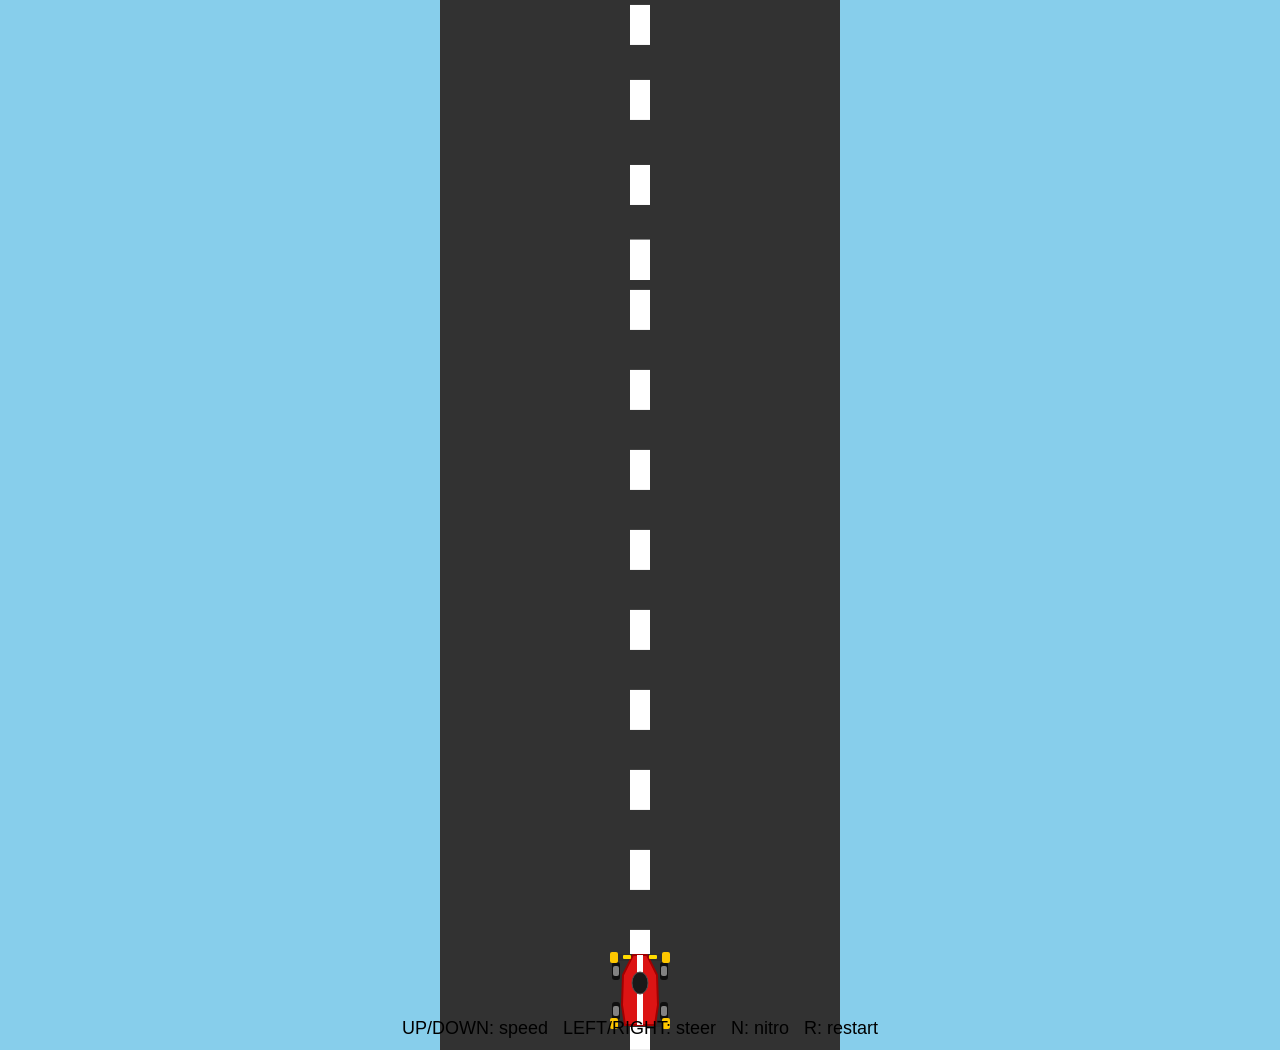
==== novita/car.html @ a58dc71f "feat: add browser port of car racing game (car.html) and update docs Pixel-faithful Canvas 2D port o" ====
<!DOCTYPE html>
<html lang="en">
<head>
<meta charset="UTF-8">
<title>Car Racing — How Far Can You Go?</title>
<style>
  body { margin: 0; background: #111; display: flex; justify-content: center; align-items: center; height: 100vh; }
  canvas { display: block; }
</style>
</head>
<body>
<canvas id="canvas" width="1600" height="1200"></canvas>
<script>
const canvas = document.getElementById('canvas');
const ctx = canvas.getContext('2d');

// Colors
const SKY_BLUE       = '#87CEEB';
const ROAD_GRAY      = '#323232';
const ROAD_LINE      = '#FFFFFF';
const CAR_RED        = '#DC1414';
const CAR_BLUE       = '#1E90FF';
const CAR_GREEN      = '#228B22';
const CAR_YELLOW     = '#FFD700';
const TEXT_COLOR     = '#000000';
const OBSTACLE_COLORS = [CAR_RED, CAR_BLUE, CAR_GREEN, CAR_YELLOW];
const NITRO_GREEN    = '#00DC50';
const NITRO_GLOW     = '#B4FF64';
const OIL_COLOR      = '#0F0A05';
const WHEEL_TIRE     = '#0F0F0F';
const WHEEL_RIM      = '#828282';
const WING_BAR      = '#2D2D2D';
const WING_PLATE    = '#FFC800';

// Layout
const WIDTH  = 1600;
const HEIGHT = 1200;
const FPS    = 60;

const road_width = 400;
const road_x     = (WIDTH - road_width) / 2;
const line_height = 40;
const line_width  = 20;
const line_gap    = 40;

const player_width  = 50;
const player_height = 80;
const player_y      = HEIGHT - player_height - 20;

// Difficulty
const DISTANCE_PER_LEVEL    = 10000;
const BASE_SPEED             = 5;
const BASE_OBSTACLE_FREQ     = 60;
const LEVEL_UP_DISPLAY       = 180;
const BONUS_DISTANCE_PER_KILL = 500;
const NITRO_DURATION         = 300;
const DEPOT_SPAWN_INTERVAL   = 240;
const OIL_SPAWN_INTERVAL     = 180;
const max_speed    = 10;
const acceleration = 0.2;
const deceleration = 0.1;

// ---- Game state ----
let player_x, player_speed, obstacles, score, game_over, speed, lives;
let distance, nitro_available, nitro_active, nitro_timer;
let nitro_depots, depot_spawn_timer, oil_spots, oil_spawn_timer;
let obstacle_timer, difficulty_level, obstacle_frequency, level_up_timer;
let road_lines = [];

function resetGame() {
  player_x          = WIDTH / 2 - player_width / 2;
  player_speed      = 0;
  obstacles         = [];
  score             = 0;
  game_over         = false;
  speed             = BASE_SPEED;
  lives             = 3;
  distance          = 0;
  nitro_available   = false;
  nitro_active      = false;
  nitro_timer       = 0;
  nitro_depots      = [];
  depot_spawn_timer = 0;
  oil_spots         = [];
  oil_spawn_timer   = 0;
  obstacle_timer    = 0;
  difficulty_level  = 0;
  obstacle_frequency = BASE_OBSTACLE_FREQ;
  level_up_timer    = 0;

  road_lines = [];
  for (let i = 0; i < 20; i++) {
    const y = i * (line_height + line_gap);
    road_lines.push({ x: road_x + road_width / 2 - line_width / 2, y, w: line_width, h: line_height });
  }
}

resetGame();

// ---- Input ----
const keys = {};
document.addEventListener('keydown', e => {
  keys[e.key] = true;

  if ((e.key === 'Escape' || e.key === 'q' || e.key === 'Q') && !game_over) {
    // no quit in browser — ignore
  }
  if ((e.key === 'r' || e.key === 'R') && game_over) {
    resetGame();
  }
  if ((e.key === 'n' || e.key === 'N') && !game_over) {
    if (nitro_available && !nitro_active) {
      nitro_active    = true;
      nitro_available = false;
      nitro_timer     = NITRO_DURATION;
    }
  }
  // Prevent arrow keys scrolling the page
  if (['ArrowUp','ArrowDown','ArrowLeft','ArrowRight',' '].includes(e.key)) e.preventDefault();
});
document.addEventListener('keyup', e => { keys[e.key] = false; });

// ---- Draw helpers ----

function roundedRect(x, y, w, h, r, fillColor, strokeColor, lineWidth) {
  ctx.beginPath();
  ctx.moveTo(x + r, y);
  ctx.lineTo(x + w - r, y);
  ctx.quadraticCurveTo(x + w, y, x + w, y + r);
  ctx.lineTo(x + w, y + h - r);
  ctx.quadraticCurveTo(x + w, y + h, x + w - r, y + h);
  ctx.lineTo(x + r, y + h);
  ctx.quadraticCurveTo(x, y + h, x, y + h - r);
  ctx.lineTo(x, y + r);
  ctx.quadraticCurveTo(x, y, x + r, y);
  ctx.closePath();
  if (fillColor) { ctx.fillStyle = fillColor; ctx.fill(); }
  if (strokeColor) { ctx.strokeStyle = strokeColor; ctx.lineWidth = lineWidth || 1; ctx.stroke(); }
}

function drawPlayerCar(x, y, nitro) {
  // Wheels
  const wheels = [[x - 3, y + 12], [x + 45, y + 12], [x - 3, y + 52], [x + 45, y + 52]];
  for (const [wx, wy] of wheels) {
    roundedRect(wx, wy, 8, 18, 3, WHEEL_TIRE);
    roundedRect(wx + 1, wy + 4, 6, 10, 2, WHEEL_RIM);
  }

  // Front wing
  roundedRect(x - 5, y + 4, 60, 7, 2, WING_BAR);
  roundedRect(x - 5, y + 2, 8, 11, 2, WING_PLATE);
  roundedRect(x + 47, y + 2, 8, 11, 2, WING_PLATE);

  // Rear wing
  roundedRect(x - 5, y + 70, 60, 7, 2, WING_BAR);
  roundedRect(x - 5, y + 68, 8, 11, 2, WING_PLATE);
  roundedRect(x + 47, y + 68, 8, 11, 2, WING_PLATE);

  // Main body polygon
  const body_color   = nitro ? NITRO_GLOW : CAR_RED;
  const body_outline = nitro ? '#78C83C'  : '#A00000';
  const body_points  = [
    [x + 18, y +  5],
    [x + 32, y +  5],
    [x + 42, y + 25],
    [x + 43, y + 55],
    [x + 40, y + 75],
    [x + 10, y + 75],
    [x +  7, y + 55],
    [x +  8, y + 25],
  ];
  ctx.beginPath();
  ctx.moveTo(body_points[0][0], body_points[0][1]);
  for (let i = 1; i < body_points.length; i++) ctx.lineTo(body_points[i][0], body_points[i][1]);
  ctx.closePath();
  ctx.fillStyle = body_color; ctx.fill();
  ctx.strokeStyle = body_outline; ctx.lineWidth = 2; ctx.stroke();

  // Racing stripe
  ctx.fillStyle = '#FFFFFF';
  ctx.fillRect(x + 22, y + 5, 6, 70);

  // Cockpit
  ctx.beginPath();
  ctx.ellipse(x + 25, y + 33, 8, 11, 0, 0, Math.PI * 2);
  ctx.fillStyle = '#191919'; ctx.fill();
  ctx.strokeStyle = '#505050'; ctx.lineWidth = 1; ctx.stroke();

  // Headlights
  roundedRect(x +  8, y + 5, 8, 4, 1, '#FFDC00');
  roundedRect(x + 34, y + 5, 8, 4, 1, '#FFDC00');

  // Nitro flames
  if (nitro) {
    ctx.beginPath(); ctx.arc(x + 19, y + 82, 5, 0, Math.PI * 2);
    ctx.fillStyle = '#FF9600'; ctx.fill();
    ctx.beginPath(); ctx.arc(x + 19, y + 82, 3, 0, Math.PI * 2);
    ctx.fillStyle = '#FFE600'; ctx.fill();
    ctx.beginPath(); ctx.arc(x + 31, y + 82, 5, 0, Math.PI * 2);
    ctx.fillStyle = '#FF9600'; ctx.fill();
    ctx.beginPath(); ctx.arc(x + 31, y + 82, 3, 0, Math.PI * 2);
    ctx.fillStyle = '#FFE600'; ctx.fill();
  }
}

function drawObstacleCar(x, y, color) {
  roundedRect(x, y, player_width, player_height, 10, color, '#000000', 3);
  // Windows
  roundedRect(x + 5, y + 5, player_width - 10, 20, 5, '#ADD8E6');
  roundedRect(x + 5, y + player_height - 25, player_width - 10, 20, 5, '#ADD8E6');
  // Taillights
  roundedRect(x + 5, y + 5, 10, 5, 2, '#FF0000');
  roundedRect(x + player_width - 15, y + 5, 10, 5, 2, '#FF0000');
}

function drawNitroDepot(x, y) {
  roundedRect(x, y, 40, 35, 5, NITRO_GREEN, '#009632', 2);
  // Lightning bolt polygon
  ctx.beginPath();
  ctx.moveTo(x + 22, y +  4);
  ctx.lineTo(x + 14, y + 18);
  ctx.lineTo(x + 20, y + 18);
  ctx.lineTo(x + 18, y + 31);
  ctx.lineTo(x + 26, y + 17);
  ctx.lineTo(x + 20, y + 17);
  ctx.closePath();
  ctx.fillStyle = '#FFE600'; ctx.fill();
}

function drawOilSpot(x, y) {
  ctx.beginPath();
  ctx.ellipse(x + 30, y + 11, 30, 11, 0, 0, Math.PI * 2);
  ctx.fillStyle = OIL_COLOR; ctx.fill();
  ctx.beginPath();
  ctx.ellipse(x + 23, y + 9, 15, 5, 0, 0, Math.PI * 2);
  ctx.fillStyle = '#28190A'; ctx.fill();
}

// ---- Helpers ----
function pickSpawnX(width, margin = 10, attempts = 8) {
  const blocked = obstacles.map(o => o[0])
    .concat(nitro_depots.map(d => d[0]))
    .concat(oil_spots.map(o => o[0]));
  for (let i = 0; i < attempts; i++) {
    const x = road_x + Math.floor(Math.random() * (road_width - width));
    if (blocked.every(bx => Math.abs(x - bx) > width + margin)) return x;
  }
  return road_x + Math.floor(Math.random() * (road_width - width));
}

function text(str, x, y, color = TEXT_COLOR, size = 22, align = 'left') {
  ctx.font = `${size}px sans-serif`;
  ctx.fillStyle = color;
  ctx.textAlign = align;
  ctx.fillText(str, x, y);
}

function textWidth(str, size = 22) {
  ctx.font = `${size}px sans-serif`;
  return ctx.measureText(str).width;
}

// ---- Main loop ----
let lastTime = 0;

function loop(ts) {
  const dt = Math.min((ts - lastTime) / (1000 / FPS), 3); // cap to prevent spiral
  lastTime = ts;

  const speed_mult = nitro_active ? 2 : 1;

  if (!game_over) {
    // Player controls
    if (keys['ArrowUp'])   player_speed = Math.min(player_speed + acceleration * dt, max_speed);
    else if (keys['ArrowDown']) player_speed = Math.max(player_speed - acceleration * dt, 0);
    else player_speed = Math.max(player_speed - deceleration * dt, 0);

    if (keys['ArrowLeft']  && player_x > road_x)                         player_x -= 5 * dt;
    if (keys['ArrowRight'] && player_x < road_x + road_width - player_width) player_x += 5 * dt;

    distance += (speed + player_speed) * speed_mult * 0.5 * dt;

    // Nitro countdown
    if (nitro_active) {
      nitro_timer -= dt;
      if (nitro_timer <= 0) nitro_active = false;
    }

    // Obstacles
    obstacle_timer += dt;
    if (obstacle_timer >= obstacle_frequency) {
      obstacle_timer = 0;
      obstacles.push([pickSpawnX(player_width), -player_height, OBSTACLE_COLORS[Math.floor(Math.random() * 4)]]);
    }
    for (let i = obstacles.length - 1; i >= 0; i--) {
      obstacles[i][1] += (speed + player_speed) * speed_mult * dt;
      if (obstacles[i][1] > HEIGHT) { obstacles.splice(i, 1); score += 1; }
    }

    // Nitro depots
    depot_spawn_timer += dt;
    if (depot_spawn_timer >= DEPOT_SPAWN_INTERVAL) {
      depot_spawn_timer = 0;
      nitro_depots.push([pickSpawnX(40), -40]);
    }
    for (let i = nitro_depots.length - 1; i >= 0; i--) {
      nitro_depots[i][1] += (speed + player_speed) * speed_mult * dt;
      if (nitro_depots[i][1] > HEIGHT) nitro_depots.splice(i, 1);
    }

    // Oil spots
    oil_spawn_timer += dt;
    if (oil_spawn_timer >= OIL_SPAWN_INTERVAL) {
      oil_spawn_timer = 0;
      oil_spots.push([pickSpawnX(60), -25]);
    }
    for (let i = oil_spots.length - 1; i >= 0; i--) {
      oil_spots[i][1] += (speed + player_speed) * speed_mult * dt;
      if (oil_spots[i][1] > HEIGHT) oil_spots.splice(i, 1);
    }

    // Road lines
    for (const line of road_lines) {
      line.y += (speed + player_speed) * speed_mult * dt;
      if (line.y > HEIGHT) line.y = -line_height;
    }

    // Difficulty scaling
    const new_level = Math.floor(distance / DISTANCE_PER_LEVEL);
    if (new_level > difficulty_level) {
      difficulty_level = new_level;
      speed = BASE_SPEED + difficulty_level;
      obstacle_frequency = Math.max(20, BASE_OBSTACLE_FREQ - difficulty_level * 5);
      level_up_timer = LEVEL_UP_DISPLAY;
    }
    if (level_up_timer > 0) level_up_timer -= dt;

    // Collision — player rect
    const px = player_x, py = player_y, pw = player_width, ph = player_height;

    for (let i = obstacles.length - 1; i >= 0; i--) {
      const [ox, oy] = obstacles[i];
      if (px < ox + pw && px + pw > ox && py < oy + ph && py + ph > oy) {
        obstacles.splice(i, 1);
        if (nitro_active) {
          distance += BONUS_DISTANCE_PER_KILL;
        } else {
          lives--;
          if (lives <= 0) game_over = true;
        }
      }
    }
    for (let i = nitro_depots.length - 1; i >= 0; i--) {
      const [dx, dy] = nitro_depots[i];
      if (px < dx + 40 && px + pw > dx && py < dy + 35 && py + ph > dy) {
        nitro_depots.splice(i, 1);
        nitro_available = true;
      }
    }
    for (let i = oil_spots.length - 1; i >= 0; i--) {
      const [ox, oy] = oil_spots[i];
      if (px < ox + 60 && px + pw > ox && py < oy + 22 && py + ph > oy) {
        oil_spots.splice(i, 1);
        player_x = road_x + Math.floor(Math.random() * (road_width - player_width));
      }
    }
  }

  // ---- Render ----
  ctx.fillStyle = SKY_BLUE;
  ctx.fillRect(0, 0, WIDTH, HEIGHT);

  // Road
  ctx.fillStyle = ROAD_GRAY;
  ctx.fillRect(road_x, 0, road_width, HEIGHT);

  // Oil spots
  for (const [ox, oy] of oil_spots) drawOilSpot(ox, oy);

  // Nitro depots
  for (const [dx, dy] of nitro_depots) drawNitroDepot(dx, dy);

  // Road lines
  ctx.fillStyle = ROAD_LINE;
  for (const line of road_lines) ctx.fillRect(line.x, line.y, line.w, line.h);

  // Cars
  drawPlayerCar(player_x, player_y, nitro_active);
  for (const [ox, oy, oc] of obstacles) drawObstacleCar(ox, oy, oc);

  // HUD — left
  text(`Score: ${score}`,                       20, 38);
  text(`Dist:  ${(distance/1000).toFixed(2)} km`, 20, 68);
  const next_km = ((difficulty_level + 1) * DISTANCE_PER_LEVEL / 1000).toFixed(0);
  text(`Level: ${difficulty_level}  (next ${next_km} km)`, 20, 98);
  if (nitro_active) {
    text(`NITRO! ${Math.ceil(nitro_timer / 60)}s`, 20, 128, '#FFC800');
  } else if (nitro_available) {
    text('NITRO READY [N]', 20, 128, NITRO_GREEN);
  }

  // Level-up banner
  if (level_up_timer > 0) {
    const alpha = Math.min(1, level_up_timer / 64);
    ctx.save();
    ctx.globalAlpha = alpha;
    const banner = `LEVEL ${difficulty_level}!`;
    const bw = textWidth(banner, 64);
    text(banner, WIDTH / 2 - bw / 2, HEIGHT / 2 - 30, '#FFDC00', 64, 'left');
    ctx.restore();
  }

  // HUD — centre (speed)
  const speed_str = `Speed: ${Math.floor(player_speed * 10)}`;
  text(speed_str, WIDTH / 2, 38, TEXT_COLOR, 22, 'center');

  // HUD — right (lives)
  text(`Lives: ${lives}`, WIDTH - 20, 38, TEXT_COLOR, 22, 'right');

  // Controls hint
  text('UP/DOWN: speed   LEFT/RIGHT: steer   N: nitro   R: restart',
       WIDTH / 2, HEIGHT - 16, TEXT_COLOR, 18, 'center');

  // Game over overlay
  if (game_over) {
    ctx.fillStyle = 'rgba(0,0,0,0.45)';
    ctx.fillRect(0, 0, WIDTH, HEIGHT);
    text('GAME OVER!', WIDTH / 2, HEIGHT / 2 - 60, TEXT_COLOR, 64, 'center');
    text(`Distance: ${(distance/1000).toFixed(2)} km`, WIDTH / 2, HEIGHT / 2 + 20, '#B40000', 28, 'center');
    text('Press R to restart', WIDTH / 2, HEIGHT / 2 + 70, TEXT_COLOR, 28, 'center');
  }

  requestAnimationFrame(loop);
}

requestAnimationFrame(ts => { lastTime = ts; requestAnimationFrame(loop); });
</script>
</body>
</html>
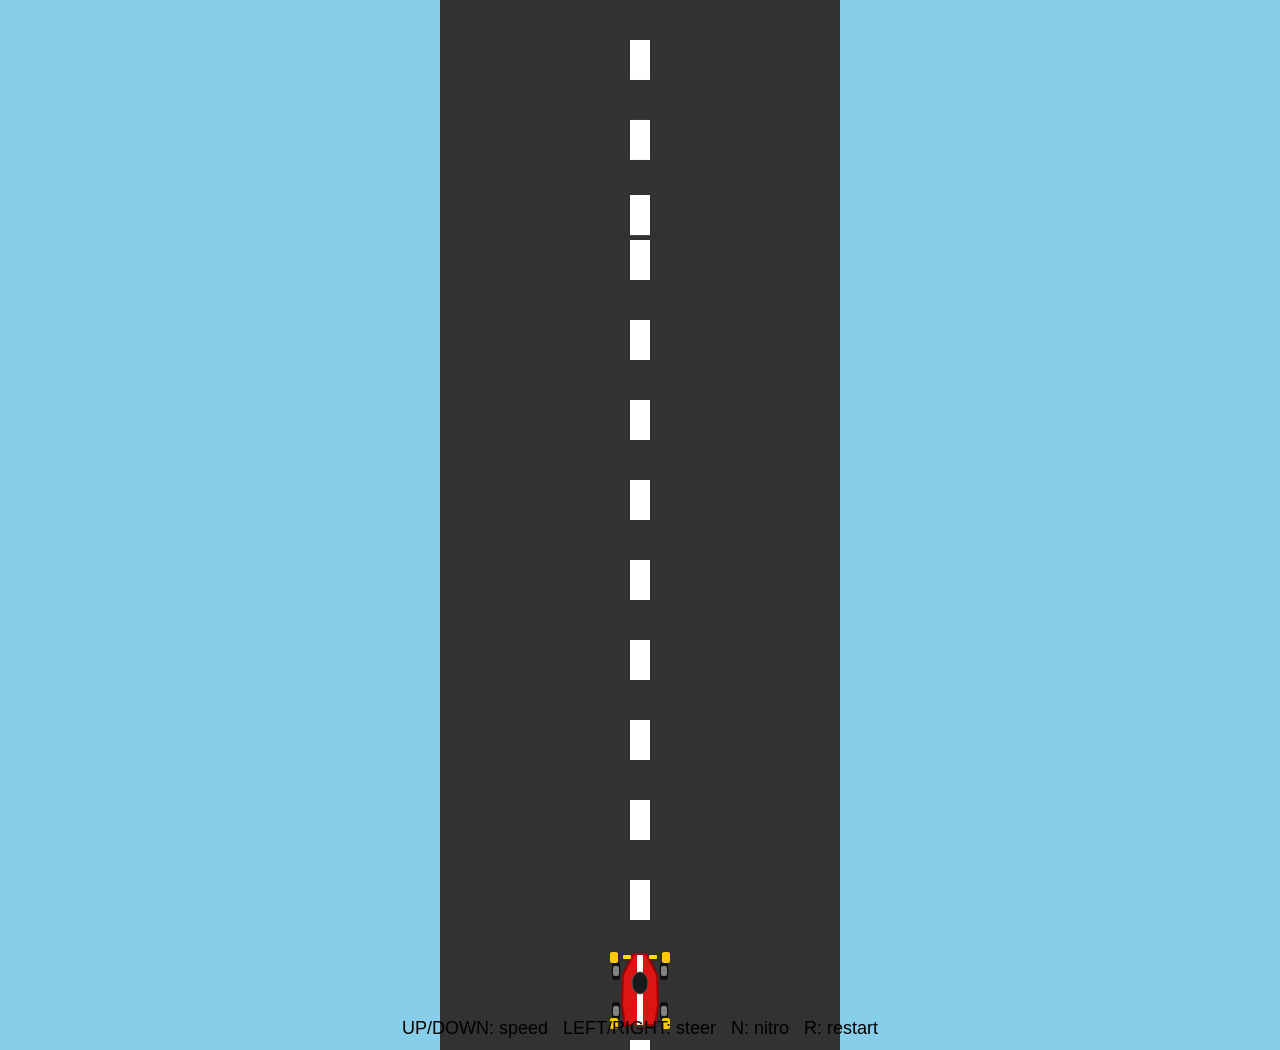
==== commit a846668a: "feat: accumulate multiple nitro packs and show count in HUD Players can now collect and stack nitro " ====
--- a/novita/car.html
+++ b/novita/car.html
@@ -76,7 +76,7 @@
   speed             = BASE_SPEED;
   lives             = 3;
   distance          = 0;
-  nitro_available   = false;
+  nitro_available   = 0;
   nitro_active      = false;
   nitro_timer       = 0;
   nitro_depots      = [];
@@ -109,9 +109,9 @@
     resetGame();
   }
   if ((e.key === 'n' || e.key === 'N') && !game_over) {
-    if (nitro_available && !nitro_active) {
+    if (nitro_available > 0 && !nitro_active) {
       nitro_active    = true;
-      nitro_available = false;
+      nitro_available -= 1;
       nitro_timer     = NITRO_DURATION;
     }
   }
@@ -354,7 +354,7 @@
       const [dx, dy] = nitro_depots[i];
       if (px < dx + 40 && px + pw > dx && py < dy + 35 && py + ph > dy) {
         nitro_depots.splice(i, 1);
-        nitro_available = true;
+        nitro_available += 1;
       }
     }
     for (let i = oil_spots.length - 1; i >= 0; i--) {
@@ -394,9 +394,9 @@
   const next_km = ((difficulty_level + 1) * DISTANCE_PER_LEVEL / 1000).toFixed(0);
   text(`Level: ${difficulty_level}  (next ${next_km} km)`, 20, 98);
   if (nitro_active) {
-    text(`NITRO! ${Math.ceil(nitro_timer / 60)}s`, 20, 128, '#FFC800');
-  } else if (nitro_available) {
-    text('NITRO READY [N]', 20, 128, NITRO_GREEN);
+    text(`NITRO! ${Math.ceil(nitro_timer / 60)}s  (x${nitro_available} queued)`, 20, 128, '#FFC800');
+  } else if (nitro_available > 0) {
+    text(`NITRO x${nitro_available} READY [N]`, 20, 128, NITRO_GREEN);
   }
 
   // Level-up banner
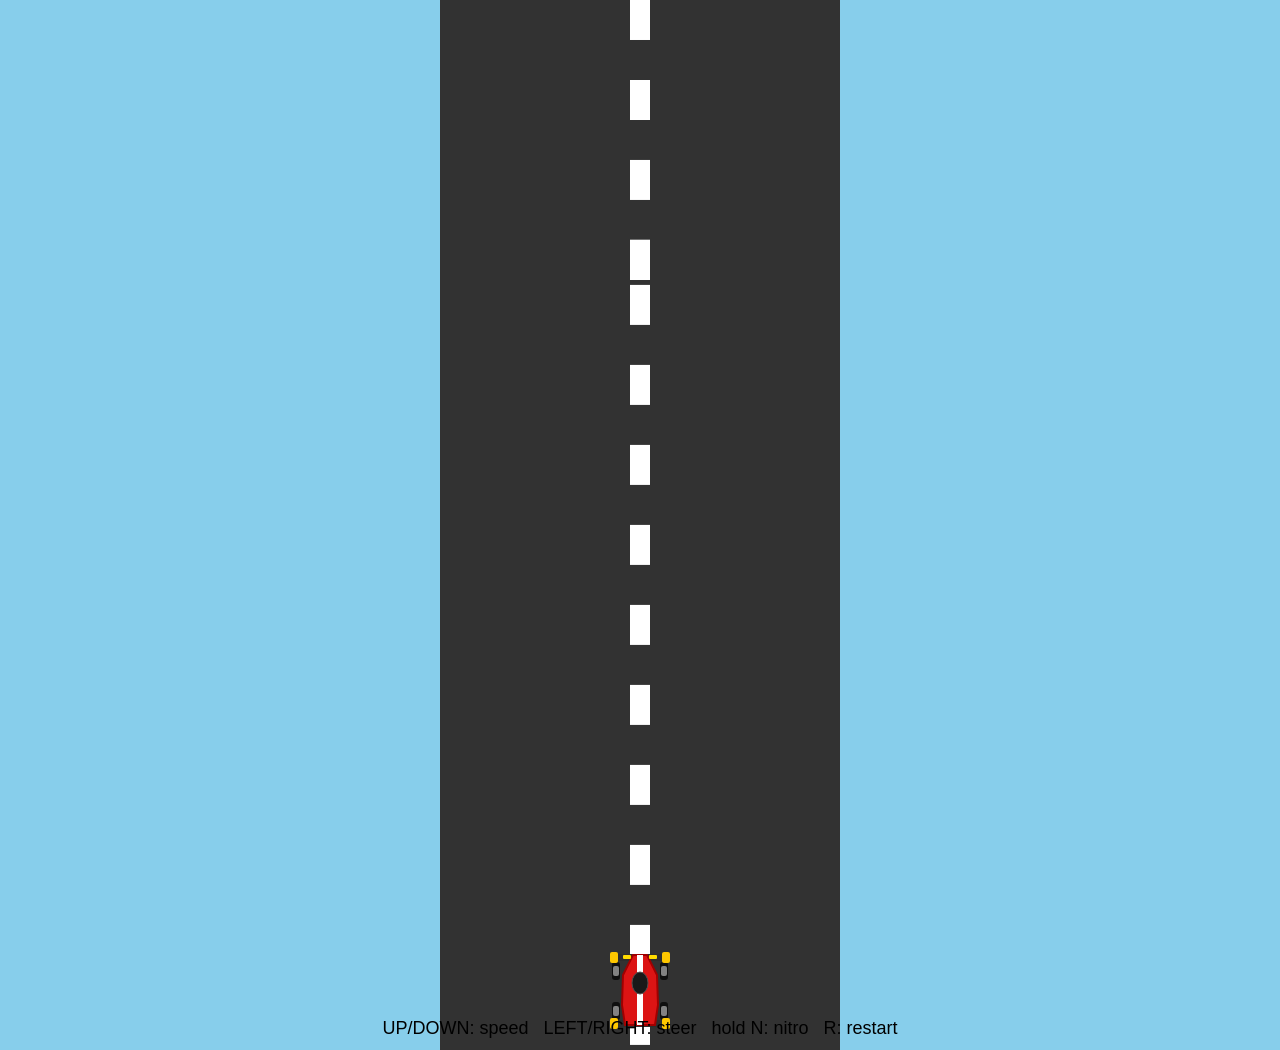
==== commit 9b633cde: "feat: hold-N nitro chaining and Mad Orange President in car game - Hold N to burn nitro packs contin" ====
--- a/novita/car.html
+++ b/novita/car.html
@@ -60,12 +60,24 @@
 const acceleration = 0.2;
 const deceleration = 0.1;
 
+// President
+const PRESIDENT_WIDTH            = 260;
+const PRESIDENT_HEIGHT           = 110;
+const PRESIDENT_SPEED            = 13;        // px per dt — fast!
+const PRESIDENT_SPAWN_INTERVAL   = 1200;      // ~20 s before first/next
+const PRESIDENT_WARNING_DURATION = 50;        // ~0.83 s at 60 fps
+
 // ---- Game state ----
 let player_x, player_speed, obstacles, score, game_over, speed, lives;
 let distance, nitro_available, nitro_active, nitro_timer;
 let nitro_depots, depot_spawn_timer, oil_spots, oil_spawn_timer;
 let obstacle_timer, difficulty_level, obstacle_frequency, level_up_timer;
 let road_lines = [];
+
+// President state
+let president;            // null or { x, y }
+let president_warning;    // countdown frames — >0 means warning is showing
+let president_spawn_timer;
 
 function resetGame() {
   player_x          = WIDTH / 2 - player_width / 2;
@@ -88,6 +100,10 @@
   obstacle_frequency = BASE_OBSTACLE_FREQ;
   level_up_timer    = 0;
 
+  president          = null;
+  president_warning  = 0;
+  president_spawn_timer = 0; // first president at PRESIDENT_SPAWN_INTERVAL
+
   road_lines = [];
   for (let i = 0; i < 20; i++) {
     const y = i * (line_height + line_gap);
@@ -101,20 +117,7 @@
 const keys = {};
 document.addEventListener('keydown', e => {
   keys[e.key] = true;
-
-  if ((e.key === 'Escape' || e.key === 'q' || e.key === 'Q') && !game_over) {
-    // no quit in browser — ignore
-  }
-  if ((e.key === 'r' || e.key === 'R') && game_over) {
-    resetGame();
-  }
-  if ((e.key === 'n' || e.key === 'N') && !game_over) {
-    if (nitro_available > 0 && !nitro_active) {
-      nitro_active    = true;
-      nitro_available -= 1;
-      nitro_timer     = NITRO_DURATION;
-    }
-  }
+  if ((e.key === 'r' || e.key === 'R') && game_over) resetGame();
   // Prevent arrow keys scrolling the page
   if (['ArrowUp','ArrowDown','ArrowLeft','ArrowRight',' '].includes(e.key)) e.preventDefault();
 });
@@ -236,6 +239,62 @@
   ctx.fillStyle = '#28190A'; ctx.fill();
 }
 
+function drawPresidentCar(x, y) {
+  const w = PRESIDENT_WIDTH;
+  const h = PRESIDENT_HEIGHT;
+
+  // Massive orange body
+  roundedRect(x, y, w, h, 14, '#FF6400', '#BB3A00', 5);
+
+  // Angry windshield (facing player — headlights at bottom of the car since oncoming)
+  roundedRect(x + 30, y + h - 45, w - 60, 32, 6, '#6ECEFF', '#3A88BB', 2);
+
+  // Angry eyebrow slashes across the windshield
+  ctx.strokeStyle = '#000000'; ctx.lineWidth = 5;
+  ctx.beginPath(); ctx.moveTo(x + 35, y + h - 44); ctx.lineTo(x + w/2 - 10, y + h - 36); ctx.stroke();
+  ctx.beginPath(); ctx.moveTo(x + w - 35, y + h - 44); ctx.lineTo(x + w/2 + 10, y + h - 36); ctx.stroke();
+
+  // Headlights (bottom = front since oncoming)
+  roundedRect(x + 12, y + h - 16, 40, 10, 3, '#FFEE44', '#CC9900', 1);
+  roundedRect(x + w - 52, y + h - 16, 40, 10, 3, '#FFEE44', '#CC9900', 1);
+
+  // Taillights (top = rear)
+  roundedRect(x + 12, y + 6, 40, 10, 3, '#FF2222', '#AA0000', 1);
+  roundedRect(x + w - 52, y + 6, 40, 10, 3, '#FF2222', '#AA0000', 1);
+
+  // Stars & stripes accent on the hood (top area)
+  for (let s = 0; s < 5; s++) {
+    ctx.fillStyle = (s % 2 === 0) ? '#CC2200' : '#FFFFFF';
+    ctx.fillRect(x + 30 + s * 14, y + 20, 14, 10);
+  }
+  // A few white stars on a blue patch
+  roundedRect(x + 30, y + 20, 28, 10, 0, '#003399');
+  ctx.fillStyle = '#FFFFFF'; ctx.font = 'bold 10px sans-serif'; ctx.textAlign = 'center';
+  ctx.fillText('★ ★ ★', x + 44, y + 30);
+
+  // Wheels (wide car, 6 wheels for drama)
+  const wheelPositions = [
+    [x - 8, y + 15], [x + w, y + 15],
+    [x - 8, y + 45], [x + w, y + 45],
+    [x - 8, y + 75], [x + w, y + 75],
+  ];
+  for (const [wx, wy] of wheelPositions) {
+    roundedRect(wx, wy, 10, 22, 3, WHEEL_TIRE);
+    roundedRect(wx + 1, wy + 4, 8, 14, 2, '#555555');
+  }
+
+  // "MAD ORANGE PRESIDENT" lettering
+  ctx.save();
+  ctx.font = 'bold 18px sans-serif';
+  ctx.fillStyle = '#FFFFFF';
+  ctx.strokeStyle = '#000000';
+  ctx.lineWidth = 3;
+  ctx.textAlign = 'center';
+  ctx.strokeText('MAD ORANGE PRESIDENT', x + w / 2, y + h / 2 + 6);
+  ctx.fillText('MAD ORANGE PRESIDENT', x + w / 2, y + h / 2 + 6);
+  ctx.restore();
+}
+
 // ---- Helpers ----
 function pickSpawnX(width, margin = 10, attempts = 8) {
   const blocked = obstacles.map(o => o[0])
@@ -275,8 +334,15 @@
     else if (keys['ArrowDown']) player_speed = Math.max(player_speed - acceleration * dt, 0);
     else player_speed = Math.max(player_speed - deceleration * dt, 0);
 
-    if (keys['ArrowLeft']  && player_x > road_x)                         player_x -= 5 * dt;
+    if (keys['ArrowLeft']  && player_x > road_x)                             player_x -= 5 * dt;
     if (keys['ArrowRight'] && player_x < road_x + road_width - player_width) player_x += 5 * dt;
+
+    // Nitro — hold N to keep consuming packs continuously
+    if ((keys['n'] || keys['N']) && nitro_available > 0 && !nitro_active) {
+      nitro_active    = true;
+      nitro_available -= 1;
+      nitro_timer     = NITRO_DURATION;
+    }
 
     distance += (speed + player_speed) * speed_mult * 0.5 * dt;
 
@@ -335,7 +401,42 @@
     }
     if (level_up_timer > 0) level_up_timer -= dt;
 
-    // Collision — player rect
+    // ---- President spawn logic ----
+    if (!president && president_warning <= 0) {
+      president_spawn_timer += dt;
+      if (president_spawn_timer >= PRESIDENT_SPAWN_INTERVAL) {
+        president_spawn_timer = 0;
+        president_warning = PRESIDENT_WARNING_DURATION;
+      }
+    }
+
+    if (president_warning > 0) {
+      president_warning -= dt;
+      if (president_warning <= 0 && !president) {
+        // Spawn him — centered on road, just above screen
+        president = {
+          x: road_x + (road_width - PRESIDENT_WIDTH) / 2,
+          y: -PRESIDENT_HEIGHT
+        };
+      }
+    }
+
+    if (president) {
+      president.y += PRESIDENT_SPEED * dt;
+
+      // Crush all obstacles in his path (no mercy)
+      const px2 = president.x, py2 = president.y, pw2 = PRESIDENT_WIDTH, ph2 = PRESIDENT_HEIGHT;
+      for (let i = obstacles.length - 1; i >= 0; i--) {
+        const [ox, oy] = obstacles[i];
+        if (px2 < ox + player_width && px2 + pw2 > ox && py2 < oy + player_height && py2 + ph2 > oy) {
+          obstacles.splice(i, 1);
+        }
+      }
+
+      if (president.y > HEIGHT) president = null;
+    }
+
+    // ---- Collision — player rect ----
     const px = player_x, py = player_y, pw = player_width, ph = player_height;
 
     for (let i = obstacles.length - 1; i >= 0; i--) {
@@ -350,6 +451,16 @@
         }
       }
     }
+
+    // President collision — instant death
+    if (president) {
+      const px2 = president.x, py2 = president.y, pw2 = PRESIDENT_WIDTH, ph2 = PRESIDENT_HEIGHT;
+      if (px < px2 + pw2 && px + pw > px2 && py < py2 + ph2 && py + ph > py2) {
+        lives = 0;
+        game_over = true;
+      }
+    }
+
     for (let i = nitro_depots.length - 1; i >= 0; i--) {
       const [dx, dy] = nitro_depots[i];
       if (px < dx + 40 && px + pw > dx && py < dy + 35 && py + ph > dy) {
@@ -387,6 +498,9 @@
   // Cars
   drawPlayerCar(player_x, player_y, nitro_active);
   for (const [ox, oy, oc] of obstacles) drawObstacleCar(ox, oy, oc);
+
+  // President car (drawn on top of everything)
+  if (president) drawPresidentCar(president.x, president.y);
 
   // HUD — left
   text(`Score: ${score}`,                       20, 38);
@@ -396,7 +510,7 @@
   if (nitro_active) {
     text(`NITRO! ${Math.ceil(nitro_timer / 60)}s  (x${nitro_available} queued)`, 20, 128, '#FFC800');
   } else if (nitro_available > 0) {
-    text(`NITRO x${nitro_available} READY [N]`, 20, 128, NITRO_GREEN);
+    text(`NITRO x${nitro_available} READY [hold N]`, 20, 128, NITRO_GREEN);
   }
 
   // Level-up banner
@@ -410,6 +524,30 @@
     ctx.restore();
   }
 
+  // President warning — flashing red alert
+  if (president_warning > 0) {
+    const flash = Math.sin(president_warning * 0.6) * 0.5 + 0.5;
+    ctx.save();
+    ctx.globalAlpha = 0.4 + flash * 0.6;
+
+    // Dark red banner behind text
+    ctx.fillStyle = '#330000';
+    ctx.fillRect(WIDTH / 2 - 420, HEIGHT / 2 - 60, 840, 90);
+    ctx.strokeStyle = '#FF2200';
+    ctx.lineWidth = 4;
+    ctx.strokeRect(WIDTH / 2 - 420, HEIGHT / 2 - 60, 840, 90);
+
+    ctx.globalAlpha = 0.7 + flash * 0.3;
+    ctx.font = 'bold 48px sans-serif';
+    ctx.fillStyle = '#FF6400';
+    ctx.textAlign = 'center';
+    ctx.strokeStyle = '#000000';
+    ctx.lineWidth = 3;
+    ctx.strokeText('⚠  MAD ORANGE PRESIDENT  ⚠', WIDTH / 2, HEIGHT / 2 - 5);
+    ctx.fillText('⚠  MAD ORANGE PRESIDENT  ⚠', WIDTH / 2, HEIGHT / 2 - 5);
+    ctx.restore();
+  }
+
   // HUD — centre (speed)
   const speed_str = `Speed: ${Math.floor(player_speed * 10)}`;
   text(speed_str, WIDTH / 2, 38, TEXT_COLOR, 22, 'center');
@@ -418,7 +556,7 @@
   text(`Lives: ${lives}`, WIDTH - 20, 38, TEXT_COLOR, 22, 'right');
 
   // Controls hint
-  text('UP/DOWN: speed   LEFT/RIGHT: steer   N: nitro   R: restart',
+  text('UP/DOWN: speed   LEFT/RIGHT: steer   hold N: nitro   R: restart',
        WIDTH / 2, HEIGHT - 16, TEXT_COLOR, 18, 'center');
 
   // Game over overlay
